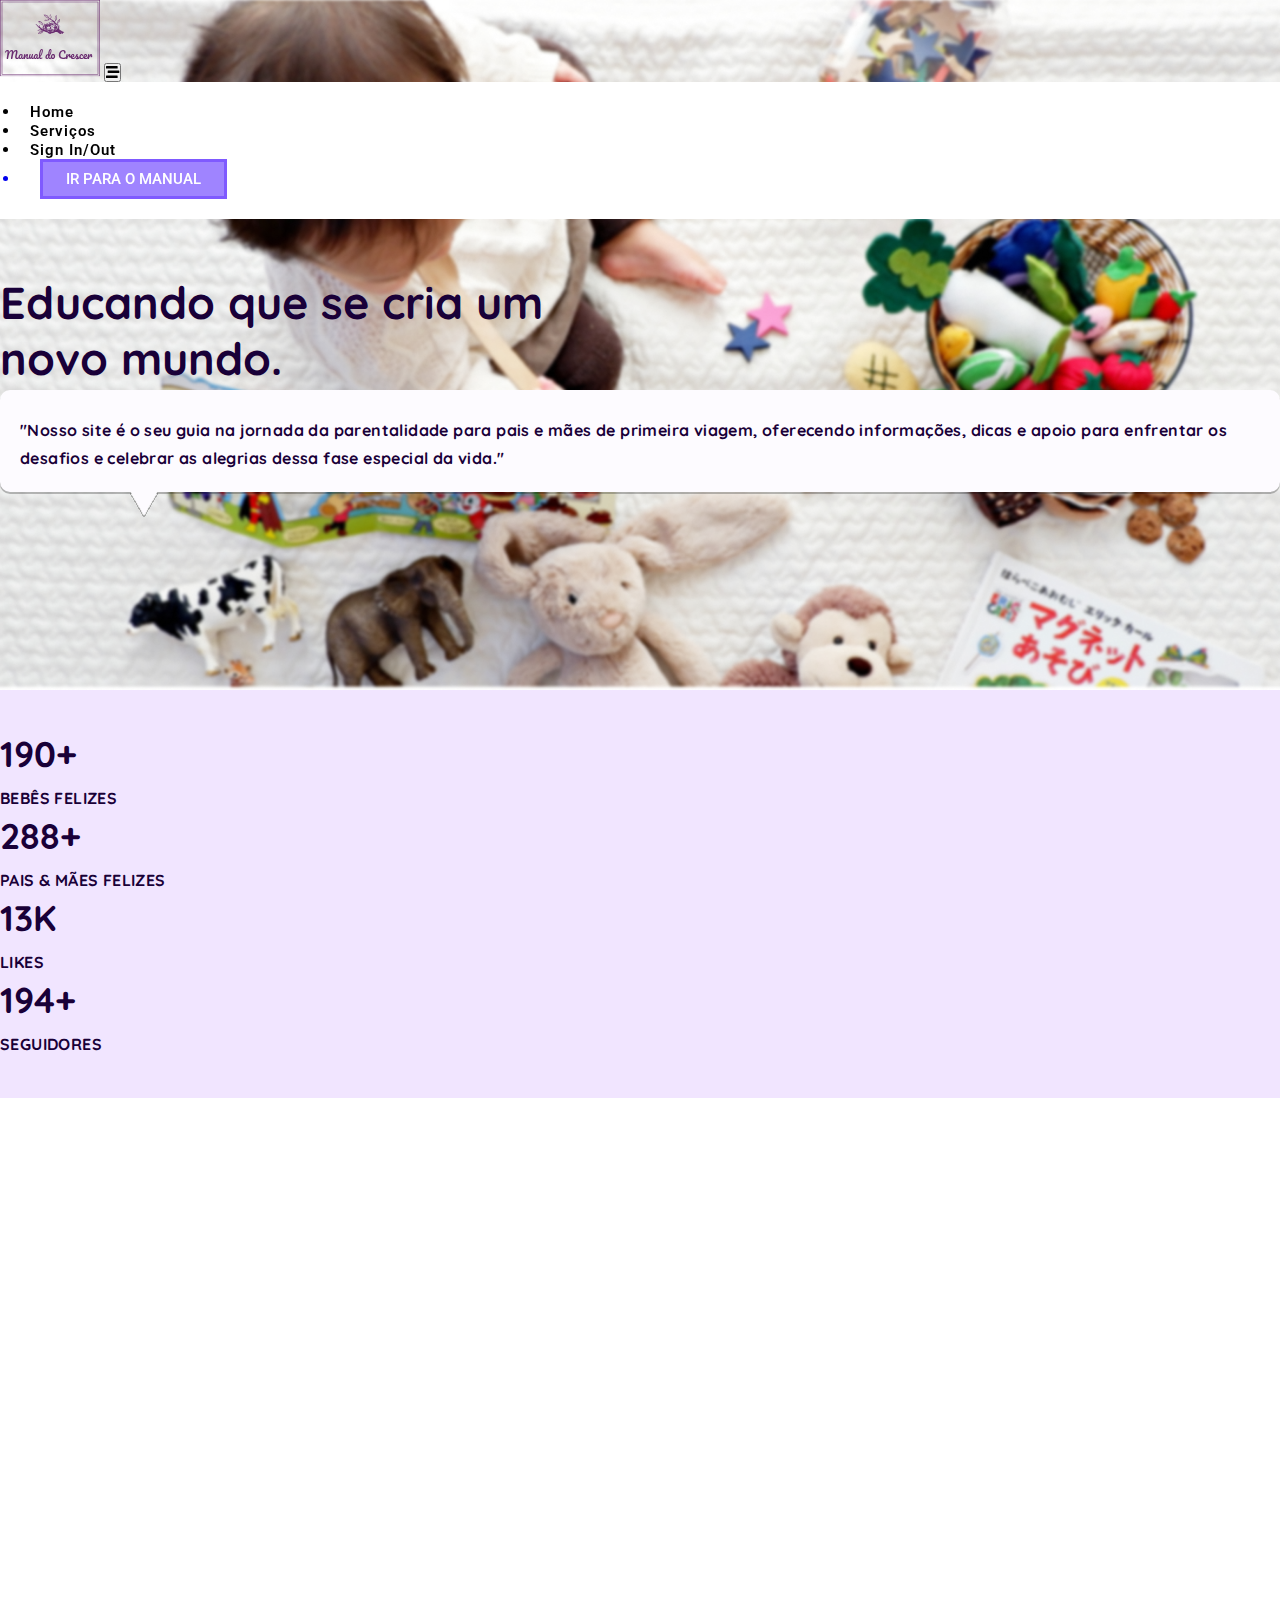
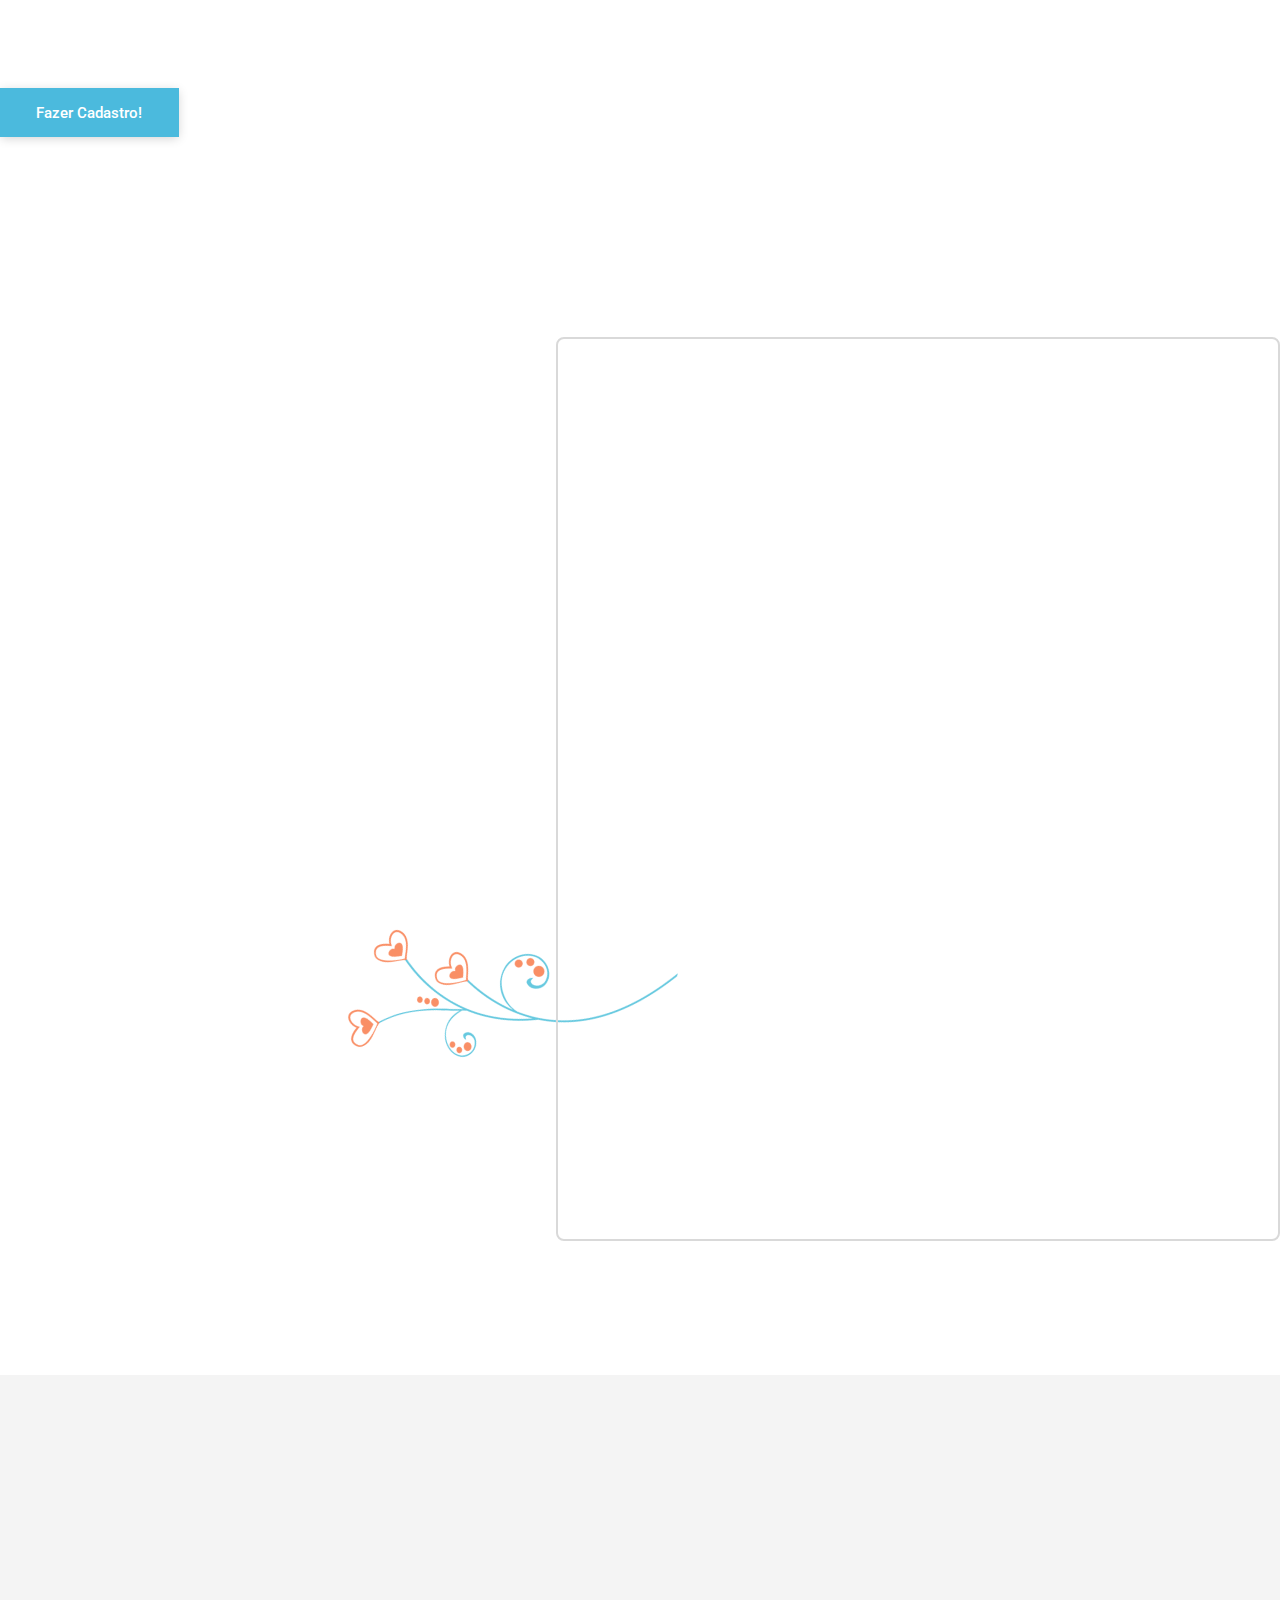
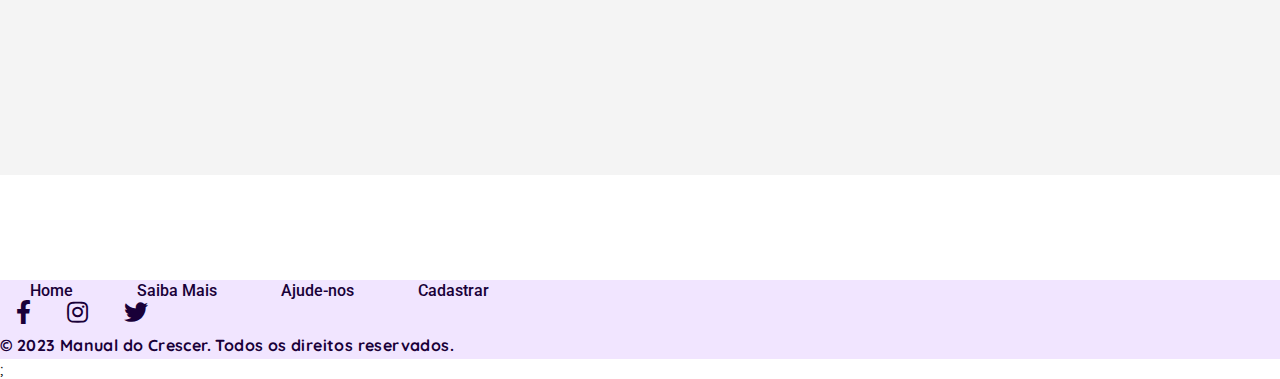
==== index.html @ fef1f040 "Primeiro protótipo" ====
<!DOCTYPE html>
<html lang="en">

<head>
  <meta charset="UTF-8">
  <meta http-equiv="X-UA-Compatible" content="IE=edge">
  <meta name="viewport" content="width=device-width, initial-scale=1.0">

  <!-- Bibliotecas -->
  <link href="https://cdn.jsdelivr.net/npm/bootstrap@5.0.2/dist/css/bootstrap.min.css" rel="stylesheet" integrity="sha384-EVSTQN3/azprG1Anm3QDgpJLIm9Nao0Yz1ztcQTwFspd3yD65VohhpuuCOmLASjC" crossorigin="anonymous">
  <link rel="stylesheet" href="https://cdnjs.cloudflare.com/ajax/libs/font-awesome/5.15.3/css/all.min.css">
  <!-- Css Próprio -->
  <link rel="stylesheet" href="./css/styles.css">
  <link rel="shortcut icon" href="favicon.png" type="image/x-icon">
  <script>document.documentElement.classList.add("js")</script>
  <title>Manual do Crescer - Educando que se cria um novo mundo.</title>
</head>

<body>
  <header>
    <nav class="navbar navbar-expand-lg navigation-wrap">
      <div class="container">
        <a class="navbar-brand" href="./index.html"><img src="./images/img/Logo.svg" alt=""></a>
        <button class="navbar-toggler" type="button" data-bs-toggle="collapse" data-bs-target="#navbarText" aria-controls="navbarText" aria-expanded="false" aria-label="Toggle navigation">
          <i class="fas fa-stream navbar-toggler-icon"></i>
        </button>
        <div class="collapse navbar-collapse" id="navbarText">
          <ul class="navbar-nav navbar-padding ms-auto mb-2 mb-lg-0">
            <li class="nav-item">
              <a class="nav-link active" aria-current="page" href="#">Home</a>
            </li>
            <li class="nav-item">
              <a class="nav-link" href="#sobre-scroll">Serviços</a>
            </li>
            <li class="nav-item">
              <a class="nav-link" href="#alavanque-scroll">Sign In/Out</a>
            </li>
            <a href="#">
              <li class="nav-item">
                <button class="main-btn">IR PARA O MANUAL</button>
              </li>
            </a>
          </ul>
        </div>
      </div>
    </nav>
  </header>
  <section id="home">
    <div class="container-fluid px-0 top-banner">
      <div class="container">
        <div class="row">
          <div class="col-lg-5 col-md-6">
            <div class="main-title">
              <h1 data-anime="200" class="fadeInDown">Educando que se cria um novo mundo.</h1>
            </div>
            <div class="balao fadeInDown" data-anime="300">
              <p class="fadeInDown" data-anime="600">"Nosso site é o seu guia na jornada da parentalidade para pais e mães de primeira viagem, oferecendo informações, dicas e apoio para enfrentar os desafios e celebrar as alegrias dessa fase especial da vida."</p>
            </div>
            <div class="mt-4">
              <a href="#alavanque-scroll">
                <button class="main-btn" class="fadeInDown" data-anime="1000">Apoia a ideia?<i class="fa fa-phone" aria-hidden="true"></i></button></a>
              <a href="#sobre-scroll"><button class="white-btn ms-lg-4 mt-lg-0 mt-4 " class="fadeInDown" data-anime="1000">Saiba mais<i class="fas fa-angle-right ps-3"></i> </button></a>
            </div>
          </div>
        </div>
      </div>
    </div>
  </section>

  <section id="counter">
    <section class="counter-section">
      <div class="container">
        <div class="row text-center">
          <div class="col-md-3 mb-lg-0 mb-md-0 mb-5">
            <h2>
              <span id="count1">31,337</span>+
            </h2>
            <p>Bebês Felizes</p>
          </div>
          <div class="col-md-3 mb-lg-0 mb-md-0 mb-5">
            <h2>
              <span id="count2">1337</span>+
            </h2>
            <p>PAIS & MÃES felizes</p>
          </div>
          <div class="col-md-3 mb-lg-0 mb-md-0 mb-5">
            <h2>
              <span id="count3">42</span>K
            </h2>
            <p>LIKES</p>
          </div>
          <div class="col-md-3 mb-lg-0 mb-md-0 mb-5">
            <h2>
              <span id="count4"></span>+
            </h2>
            <p>SEGUIDORES</p>
          </div>
          <div id="sobre-scroll"></div>
        </div>
      </div>
    </section>
  </section>
  <section id="sobre-index">
    <div class="container mt-5 sobre-nos">
      <div class="objetivo">
        <h2 class="js-scroll">Qual o nosso objetivo?</h2>
        <div class="objetivo-desc pt-5">
          <p class="js-scroll">Bem-vindo ao "Manual do Crescer": Seu guia na jornada da Parentalidade</p>
          <p class="js-scroll">Seja parte de uma jornada de criação de filhos mais conectada, educativa e emocionalmente enriquecedora com o "Manual do Crescer". Nosso aplicativo foi projetado com a intenção de ser seu guia confiável na incrível jornada da parentalidade, fornecendo suporte abrangente desde os primeiros dias, auxiliando nos primeiros cuidados e registrando os primeiros marcos.</p>
          <p class="js-scroll">Temos como objetivo trazer uma plataforma inovadora e impactante que tem o potencial de revolucionar a forma como os pais lidam com os desafios emocionais e práticos de criar um filho. A ideia base é criar um local onde pais e mães de primeira viagem encontrem tutoria dedicada a orientar e oferecer suporte em sua jornada emocionante, porém muitas vezes confusa, de cuidar de seus preciosos filhos.</p>
          <p class="js-scroll">Nosso site pretende oferecer um espaço virtual acolhedor, acessível e principalmente inclusivo, onde os pais podem encontrar recursos valiosos, conselhos práticos e suporte emocional de especialistas experientes. Reconhecemos que a chegada de um novo membro à família é uma experiência transformadora, mas frequentemente desafiadora, e nosso objetivo é facilitar essa transição, oferecendo orientação especializada e personalizada para enfrentar os altos e baixos do cuidado infantil.</p>
          <p class="js-scroll">Faça seu cadastro agora e inicie sua jornada de parentalidade de maneira informada e amorosa. Nós entendemos que, ao fornecer as ferramentas certas, podemos transformar a experiência de criar filhos em uma jornada recompensadora para pais e crianças. Juntos, vamos construir um futuro brilhante para as próximas gerações.</p>
        </div>
        <div class="apoie">
          <button class="blue-btn"><a href="#">Fazer Cadastro!</a></button>
        </div>
      </div>
      <div class="equipe-container mb-5">
        <h2 class="js-scroll">Equipe</h2>
        <div class="equipe">
          <div class="cards">
            <div class="col-lg-4 col-md-4 mb-lg-0 mb-5 js-scroll">
              <div class="card">
                <img src="./images/img/Kaique.jpeg" alt="Kaique" class="img-fluid">
                <div class="pt-4">
                  <h4>Kaíque Egg</h4>
                  <p>Designer</p>
                </div>
              </div>
            </div>
            <div class="col-lg-4 col-md-4 mb-lg-0 mb-5 js-scroll">
              <div class="card">
                <img src="./images/integrantes/arthur.jpeg" alt="Kaique" class="img-fluid">
                <div class="pt-4">
                  <h4>Arthur Silva</h4>
                  <p>Marketing</p>
                </div>
              </div>
            </div>
            <div class="col-lg-4 col-md-4 mb-lg-0 mb-5 js-scroll">
              <div class="card">
                <img src="./images/integrantes/rodrigo.jpeg" alt="Kaique" class="img-fluid">
                <div class="pt-4">
                  <h4>Rodrigo Costa</h4>
                  <p>Financeiro</p>
                </div>
              </div>
            </div>
            <div class="col-lg-4 col-md-4 mb-lg-0 mb-5 js-scroll">
              <div class="card">
                <img src="./images/integrantes/santana.jpeg" alt="Kaique" class="img-fluid">
                <div class="pt-4">
                  <h4>Gabriel Santana</h4>
                  <p>Gerencia</p>
                </div>
              </div>
            </div>
          </div>
        </div>
      </div>
    </div>
    </div>

    <div id="alavanque-scroll"></div>

    <div class="alavanque-bg">
      <main id="alavanque container" class="js-scroll">
        <div class="contato container fadeInUp" data-anime="800">
          <section class="contato-dados" aria-label="Endereço">
            <h2>Alavanque a ideia!</h2>
            <div class="contato-endereco">
              <p>Rua Ali Perto, 35</p>
              <p>Belo Horizonte - MG</p>
              <p>Brasil - Terra - Via Láctea</p>
            </div>
            <address class="contato-meios font-2-s cor-4">
              <a href="mailto:manual@manualcrescer.com">manual@manualcrescer.com</a>
              <a href="mailto:manual@manualcrescer.com">assistencia@manualcrescer.com</a>
              <a href="tel:+55319999999">+55 (31) 99999-9999</a>
            </address>
            <div class="contato-redes">
              <a href="./">
                <img src="./images/icones/instagram-p.png">
              </a>
              <a href="./">
                <img src="./images/icones/facebook-p.png">
              </a>
              <a href="./">
                <img src="./images/icones/whatsapp-p.png">
              </a>
            </div>
          </section>
          <section aria-label="Formulário" class="contato-formulario">
            <form class="form" action="./contato.html">
              <div>
                <label for="nome">Nome</label>
                <input type="text" id="nome" name="nome" placeholder="Seu Nome">
              </div>
              <div>
                <label for="nome">Telefone</label>
                <input type="text" id="Telefone" name="nome" placeholder="(31) 99999-9999">
              </div>
              <div class="col-2">
                <label for="nome">Email</label>
                <input type="email" id="Telefone" name="nome" placeholder="contato@email.com">
              </div>
              <div class="col-2">
                <label for="nome">Mensagem</label>
                <textarea rows="5" id="Telefone" name="nome" placeholder="Descreva como quer nos apoiar e sua proposta!"></textarea>
              </div>
              <button type="button" class="blue-btn-form mt-5">ENVIAR MENSAGEM <span><img src="./images/icones/bebe-feliz.svg" alt=""></span></button>
            </form>
          </section>
        </div>
      </main>
    </div>
  </section>

  <footer id="footer">
    <div class="footer py-5">
      <div class="container">
        <div class="row">
          <div class="col-md-12 text-center">
            <a class="footer-link" href="#">Home</a>
            <a class="footer-link" href="#">Saiba Mais</a>
            <a class="footer-link" href="#">Ajude-nos</a>
            <a class="footer-link" href="#">Cadastrar</a>
            <div class="footer-social pt-4 text-center">
              <a href="#"><i class="fab fa-facebook-f"></i></a>
              <a href="#"><i class="fab fa-instagram"></i></a>
              <a href="#"><i class="fab fa-twitter"></i></a>
            </div>
          </div>
          <div class="col-sm-12">
            <div class="footer-copy">
              <div class="copy-right text-center pt-5">
                <p class="">© 2023 Manual do Crescer. Todos os direitos reservados. </p>
              </div>
            </div>
          </div>
        </div>
      </div>
    </div>
  </footer>
  <!-- JS Libraries -->
  <script src="https://cdn.jsdelivr.net/npm/@popperjs/core@2.9.2/dist/umd/popper.min.js" integrity="sha384-IQsoLXl5PILFhosVNubq5LC7Qb9DXgDA9i+tQ8Zj3iwWAwPtgFTxbJ8NT4GN1R8p" crossorigin="anonymous"></script>
  <script src="https://cdn.jsdelivr.net/npm/bootstrap@5.0.2/dist/js/bootstrap.min.js" integrity="sha384-cVKIPhGWiC2Al4u+LWgxfKTRIcfu0JTxR+EQDz/bgldoEyl4H0zUF0QKbrJ0EcQF" crossorigin="anonymous"></script>
  <!-- JS Próprio -->
  <script src="./js/plugins/simple-anime.js"></script>;
  <script src="./js/main.js"></script>
</body>

</html>
---- css/styles.css ----
@import url('https://fonts.googleapis.com/css2?family=Quicksand:wght@300;400;500;600;700&family=Roboto:wght@100;300;400;500;700;900&display=swap');

@import './responsive.css';
@import './contato.css';

*,
*::after,
*::before {
  -webkit-box-sizing: border-box;
  box-sizing: border-box;
  margin: 0;
  padding: 0;
}

:active,
:hover,
:focus {
  outline: 0 !important;
  outline-offset: 0;
}

a,
a:hover {
  text-decoration: none;

}

a:hover {
  color: var(--primary-color) !important;
}

ul,
ol {
  margin: 0;
  padding: 0;
}

:root {
  --primary-color: #F1E5FF;
  --secondry-color: #9F84FF;
  --third-color: #7F5AFF;
  --primary-blue: #4BBADD;
  --white-color: #fff;
  --text-color: #434343;
  --title-blue: #003252;
  --text-purple: #190038;
  --text-blue: #102D36;
  --text-grey: #E9E9E9;
  --black-color: #000;
  --primary-font: 'Quicksand', sans-serif;
  --secondry-font: 'Roboto', sans-serif;
}

html {
  scroll-behavior: smooth;
}

body {
  font-family: var(--primary-font);
  font-size: 100%;
  font-weight: 400;
}

/* Scroll Customizado */

::-webkit-scrollbar {
  width: 0.625rem;
}

::-webkit-scrollbar-track {
  background: var(--white-color);
}

::-webkit-scrollbar-thumb {
  background: var(--third-color);
}

/* CSS Customizado */

h1 {
  font-size: 2.8rem;
  font-weight: 900;
  margin-bottom: 3rem;
  color: var(--text-purple);
  line-height: 56px;
}

h2 {
  font-weight: 700;
  font-size: 2.23rem;
  font-family: var(--white-color);
  color: var(--text-purple);
  line-height: 3rem;
}

h4 {
  color: var(--secondry-color);
  font-family: var(--secondry-font);
  text-transform: capitalize;
  font-size: 18px;
  font-weight: 800;
  margin-bottom: 0.5rem;
}

p {
  font-size: 1rem;
  color: var(--text-purple);
  font-weight: 800;
  line-height: 1.75rem;
  letter-spacing: 0.4px;
  margin-top: 6px;
}

.main-btn {
  display: inline-block;
  padding: 0.625rem 1.875rem;
  line-height: 1.5rem;
  background-color: var(--secondry-color);
  border: 0.1875rem solid var(--third-color);
  color: var(--white-color);
  font-size: 0.9375rem;
  font-weight: 500;
  font-family: var(--secondry-font);
  box-shadow: 0px 2px 10px -1px rgb(0 0 0 / 19%);
  -webkit-transition: all .4s ease-out 0s;
  transition: all .4s ease-out 0s;
}

.blue-btn {
  display: inline-block;
  padding: 0.8rem 2.275rem;
  line-height: 1.5rem;
  background-color: var(--primary-blue);
  border: none;
  color: var(--white-color);
  font-size: 0.9375rem;
  font-weight: 500;
  font-family: var(--secondry-font);
  box-shadow: 0px 2px 10px -1px rgb(0 0 0 / 19%);
  -webkit-transition: all .4s ease-out 0s;
  transition: all .4s ease-out 0s;
}

.blue-btn:hover {
  padding: 0.9rem 2.775rem;
  color: white;
}

.white-btn {
  padding: 0.625rem 1.875rem;
  line-height: 25px;
  background-color: var(--white-color);
  border: 0.1875rem solid var(--white-color);
  color: var(--text-color);
  font-size: 0.9375rem;
  font-weight: 700;
  text-transform: capitalize;
  box-shadow: 0px 2px 10px -1px rgb(0 0 0 / 19%);
  -webkit-transition: all .4s ease-out 0s;
  transition: all .4s ease-out 0s;
  font-family: var(--secondry-font);

}

.main-btn:hover {
  color: var(--black-color);
}

.white-btn:hover {
  color: var(--secondry-color);
  border-color: var(--secondry-color);
}

.wrapper {
  padding-top: 8.25rem;
  padding-bottom: 8.25rem;
}

.text-content {
  width: 70%;
  margin: auto;
}

.counter-section h2,
.testimonial-section h2,
.book-food-text h2 {
  color: var(--white-color);
}

/* Header Design  */

.navigation-wrap {
  position: fixed;
  width: 100%;
  left: 0;
  z-index: 1000;
  -webkit-transition: all 0.3s ease-out;
  transition: all 0.3s ease-out;
}


.navigation-wrap .nav-item {
  padding: 0 0.625rem;
  transition: all 200ms linear;
  font-family: var(--secondry-font);
}

.navbar-toggler:focus {
  outline: unset;
  border: unset;
  box-shadow: none;
}

.nav-link {
  font-size: 0.9375rem;
  font-weight: 600;
  color: var(--black-color);
  letter-spacing: 1px;
}


.navbar-padding {
  background-color: var(--white-color);
  padding: 20px;
  transition: all .6s ease-in-out 0s;
}


.navbar-nav a:hover {
  color: var(--secondry-color) !important;
}


.main-title {
  position: relative;
  height: 100px;
  z-index: 2;
}

.main-title h1 {
  position: absolute;
  top: 4px;
  color: linear-gradient(90deg, #190038 0.13%, #190038 0.14%, #2E0066 99.79%);
}

.balao {
  background-color: #FDFBFF;
  position: relative;
  border-radius: 10px;
  padding: 20px;
  box-shadow: 0px 2px 0px 0px rgba(0, 0, 0, 0.25);
}


.balao::after {
  content: "";
  position: absolute;
  background: url(../images/img/Polygon\ 1.svg) no-repeat;
  bottom: -39px;
  z-index: 1;
  width: 40px;
  height: 40px;
  left: 326px;
}



.navigation-wrap .main-btn {
  padding: 0.3125rem 1.4375rem;
  box-shadow: none;
  margin-left: 0.625rem;
}

/* Navbar no scroll */

.navigation-wrap.scroll-on {
  position: fixed;
  top: 0;
  left: 0;
  width: 100%;
  background: var(--primary-color);
  box-shadow: 0 0.125rem 1.75rem 0 rgb(0, 0, 0, 0.09);
  transition: all .5s ease-in-out 0s;
  color: var(--black-color);
}

.scroll-on {
  color: var(--black-color);
}


/* Desing top-banner  */

.top-banner {
  width: 100%;
  height: 100%;
  background: url("../images/img/Bebê\ capa.jpg") no-repeat center;
  background-size: cover;
  padding: 16.87rem 0 9.175rem;
}

/* Counter  */
.counter-section {
  background-color: var(--primary-color);
  padding: 2.5rem 0;
}


.counter-section p,
.counter-section h2 {
  color: var(--text-purple);
  text-transform: uppercase;
}

.fa-phone {
  margin-left: 10px;
  transform: rotateY(180deg);
}

/* Sobre nós */

.sobre-nos {
  display: grid;
  grid-template-columns: 2fr 1fr;
  gap: 60px;
  padding-top: 3rem;
}

/* Objetivo */

.objetivo h2 {
  color: var(--title-blue);
  position: relative;

}

.equipe-container h2::after {
  content: "";
  width: 60px;
  height: 20px;
  background-color: var(--primary-blue);
  left: 82px;
  top: 26px;
  position: absolute;
  border-radius: 4px;
  z-index: -1;
}


.objetivo-desc p {
  font-size: 16px;
  font-weight: 500;
  font-family: var(--secondry-font);
  color: var(--text-blue);
}

/* Equipe */
.equipe {
  display: grid;
  grid-template-columns: 1fr 1fr;
  align-items: center;
  justify-content: center;
  padding: 40px;
  position: relative;
}

.equipe-container {
  position: relative;
  padding-right: 20px;
  padding-left: 20px;
}

.equipe-container::after {
  content: "";
  position: absolute;
  border: solid 2px #D9D9D9;
  border-radius: 8px;
  right: -120px;
  top: -60px;
  padding: 600px 480px 300px 240px;
}

.equipe-container::before {
  content: "";
  background: url("../images/img/flor.png") no-repeat;
  position: absolute;
  right: 568px;
  top: 520px;
  padding: 200px;
}

.apoie {
  margin-top: 60px;
}

.apoie a {
  color: var(--white-color);
}

.cards {
  display: grid;
  place-items: center;
  grid-template-columns: 1fr 1fr;
  gap: 60px;
}

.equipe .card {
  width: 200px;
  height: 300px;
  display: flex;
  flex-direction: column;
  align-items: center;
  padding: 20px;
  text-align: center;
  border-radius: 5px;
  box-shadow: 0px 2px 2px 0px rgba(0, 0, 0, 0.25);
}

.equipe-container h2 {
  color: var(--black-color);
}


.equipe .card img {
  border-radius: 50%;
  height: 150px;
  width: 150px;
  object-fit: cover;
}

.equipe .card h4 {
  color: var(--black-color);
  font-weight: 500;
}

.equipe .card p {
  font-weight: 400;
  font-family: var(--secondry-font);
}





/* Footer  */

#footer {
  background: var(--primary-color);
}

.footer .footer-link {
  font-size: 1rem;
  color: var(--text-purple);
  padding: 0 1.875rem;
  font-weight: 500;
  font-family: var(--secondry-font);
}


.footer a:hover {
  color: var(--text-purple) !important;
}

.footer a i {
  font-size: 1.5rem;
  color: var(--text-purple);
  padding: 0 1rem;

}

@media (max-width: 1340px) {
  .sobre-nos {
    grid-template-columns: 1fr;
    margin-top: 40px;
    gap: 200px;
  }

  .balao::after {
    left: 130px;
  }

  .equipe-container::after {
    top: 0px;
    right: 0px;
  }
}

@media (max-width: 1240px) {

  .equipe-container::after {
    display: none;
  }

}

.js .fadeInDown {
  transform: translate3d(0, -20px, 0);
}

.js .fadeInUp {
  transform: translate3d(0, 20px, 0);
}

.js .fadeInRight {
  transform: translate3d(20px, 0, 0);
}

.js .fadeInLeft {
  transform: translate3d(-20px, 0, 0);
}

.js [data-anime] {
  opacity: 0;
}

.js .anime {
  opacity: 1;
  transform: none;
  transition: transform 0.8s, opacity 0.8s;
}

.js-scroll {
  opacity: 0;
  transform: translate3d(-30px, 0, 0);
}

.js-scroll.ativo {
  opacity: 1;
  transform: translate3d(0, 0, 0);
  transition: .3s;
}

@keyframes span-opacity {
  0% {
    opacity: 50%;
  }

  50% {
    opacity: 100%;
  }

  100% {
    opacity: 50%;
  }
}

@keyframes infiniteupdown {
  0% {
    transform: translateY(0px);
  }

  50% {
    transform: translateY(-40px);
  }

  100% {
    transform: translateY(0px);
  }
}
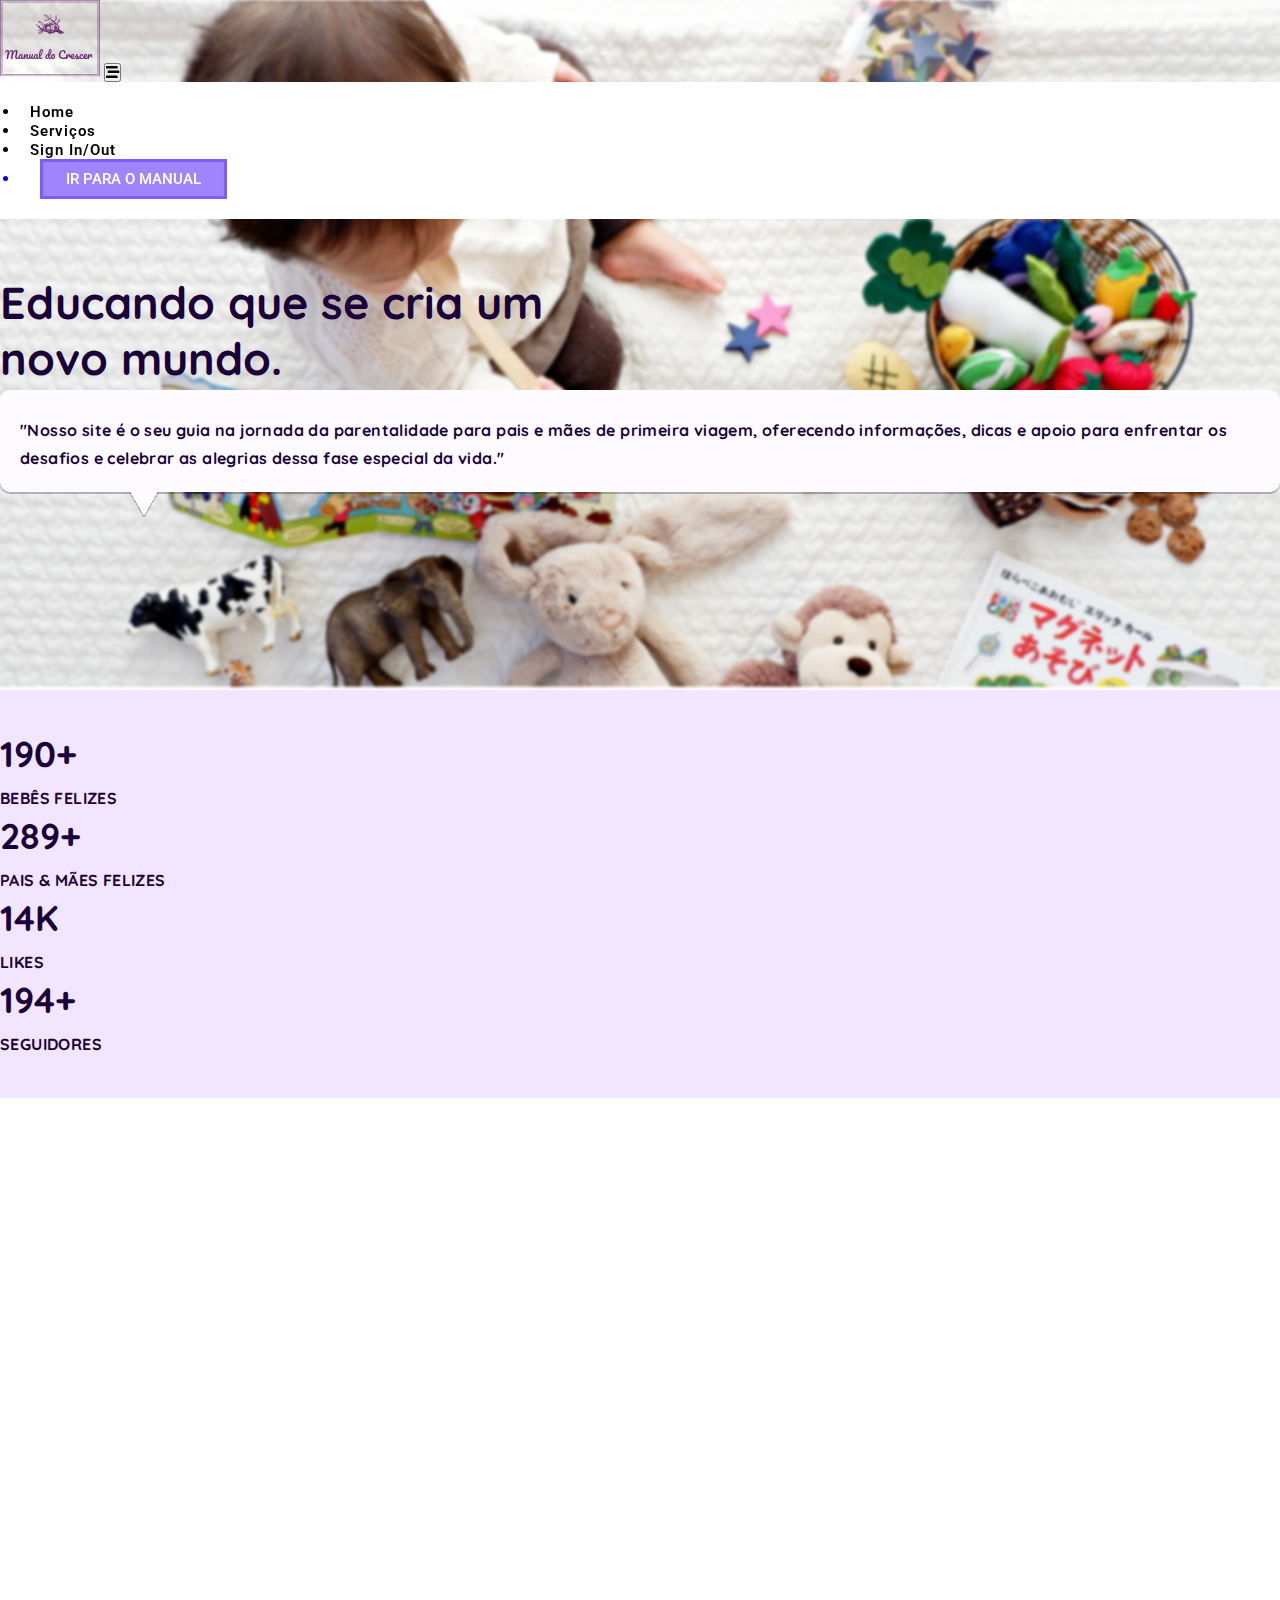
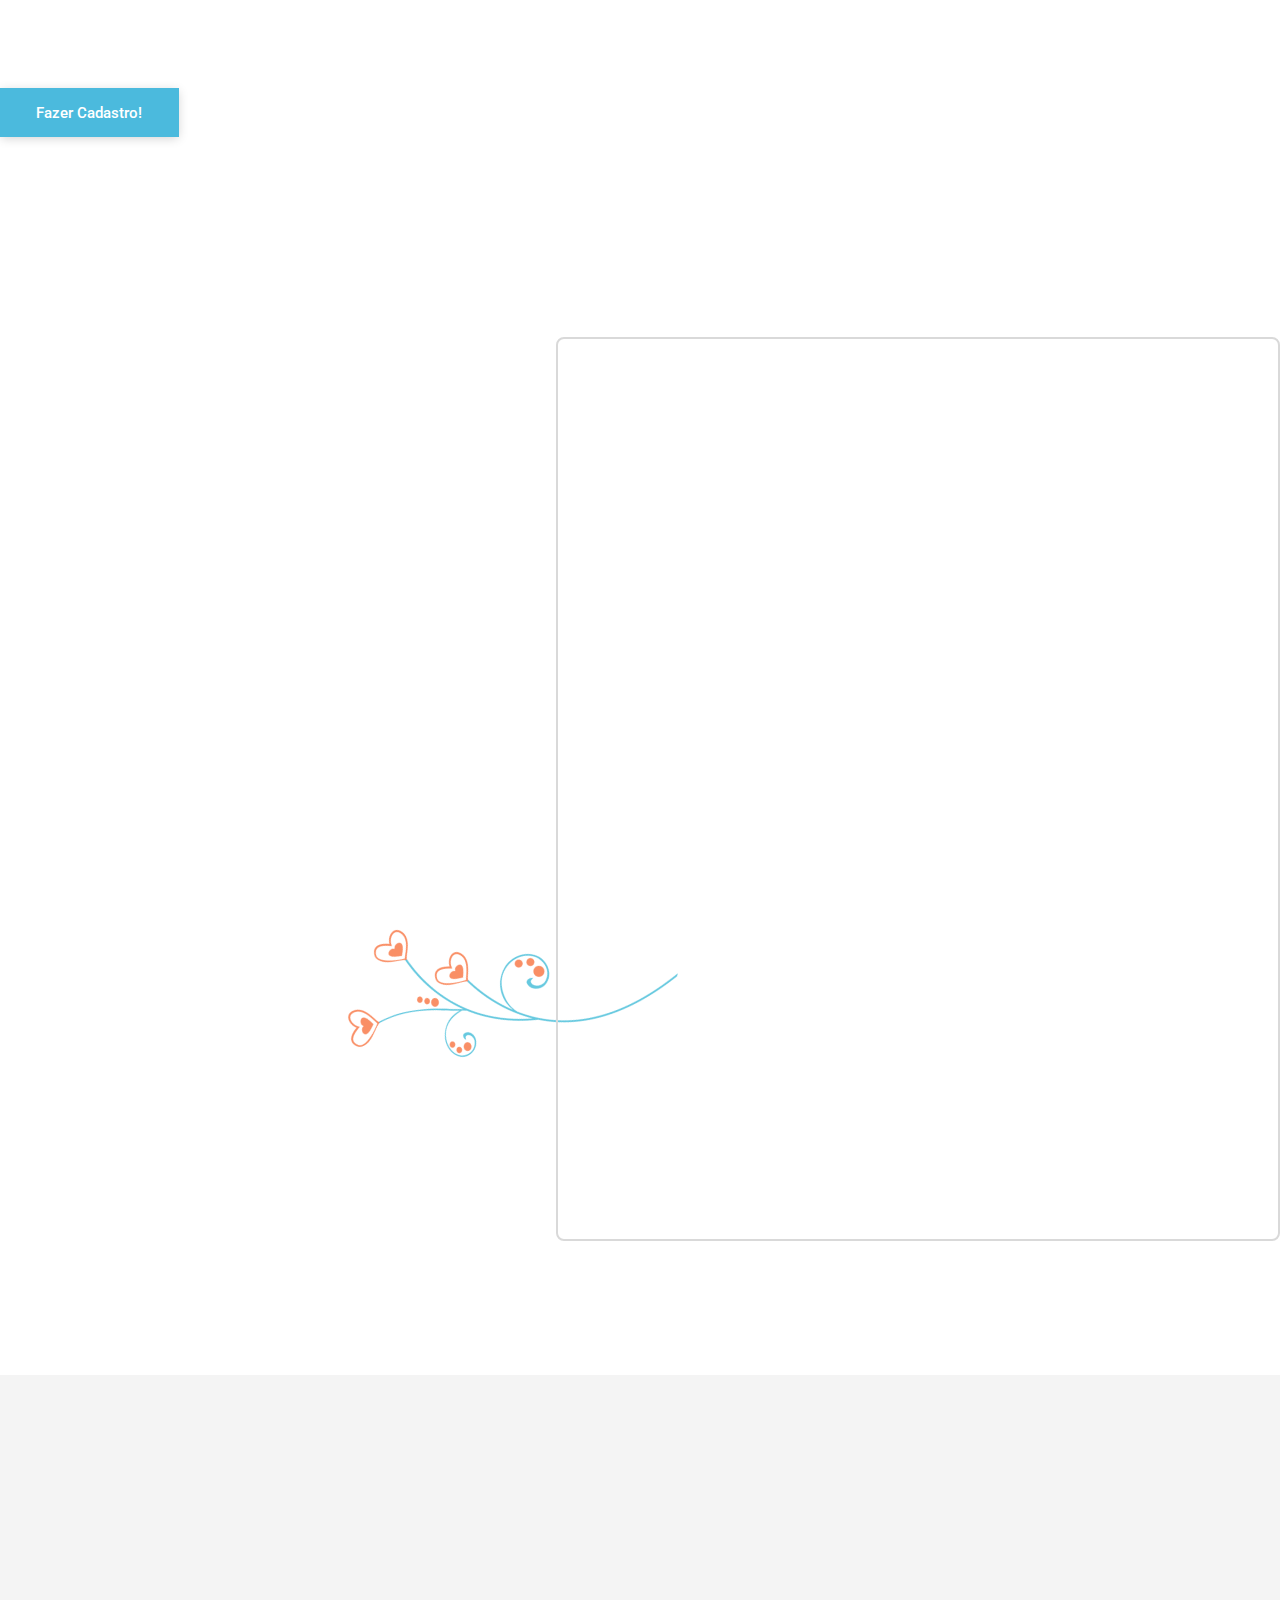
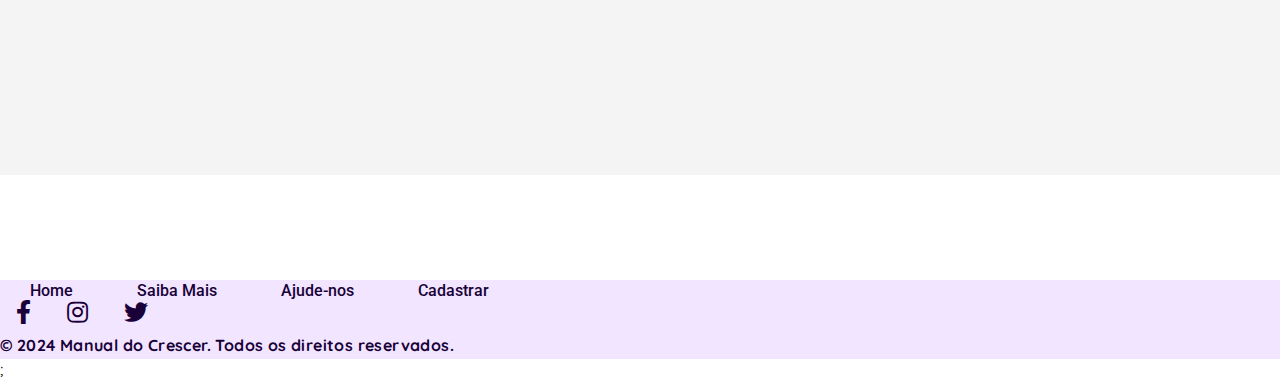
==== commit b10e7369: "Commit teste" ====
--- a/index.html
+++ b/index.html
@@ -234,7 +234,7 @@
           <div class="col-sm-12">
             <div class="footer-copy">
               <div class="copy-right text-center pt-5">
-                <p class="">© 2023 Manual do Crescer. Todos os direitos reservados. </p>
+                <p class="">© 2024 Manual do Crescer. Todos os direitos reservados. </p>
               </div>
             </div>
           </div>
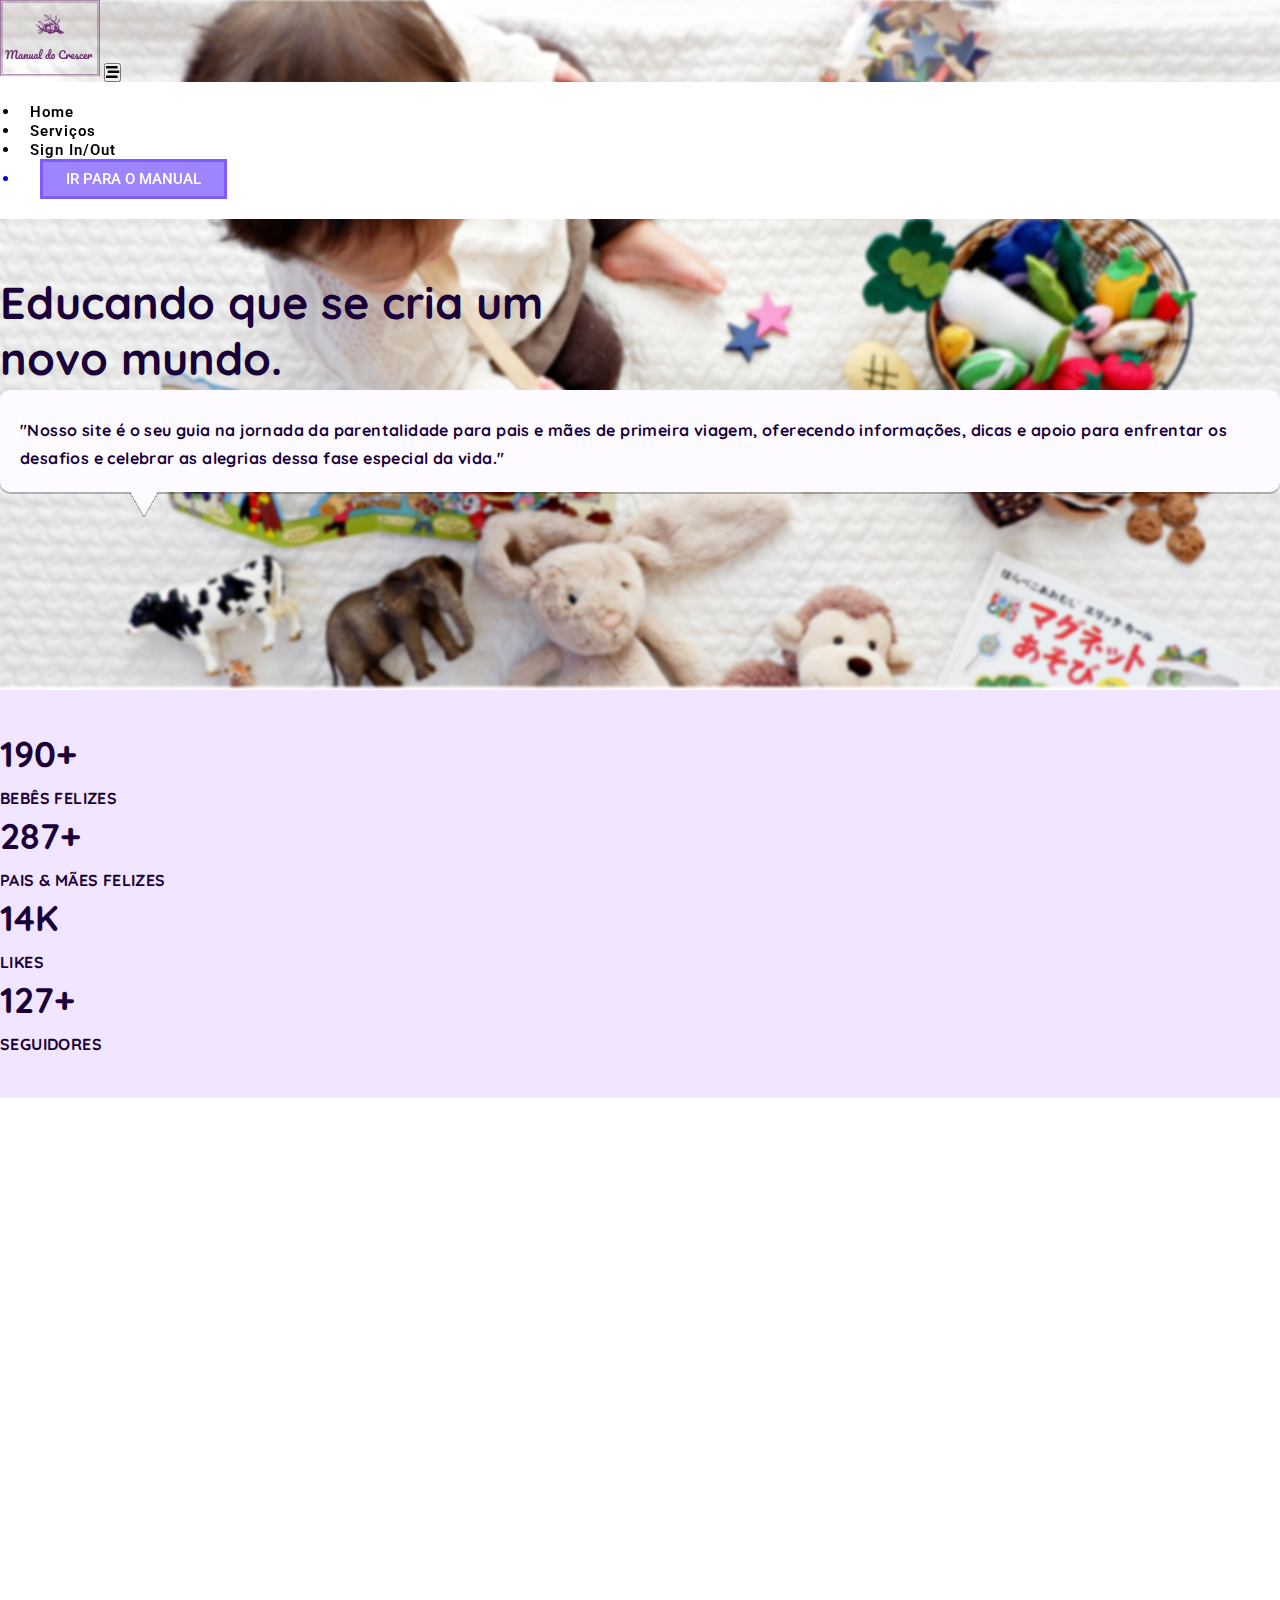
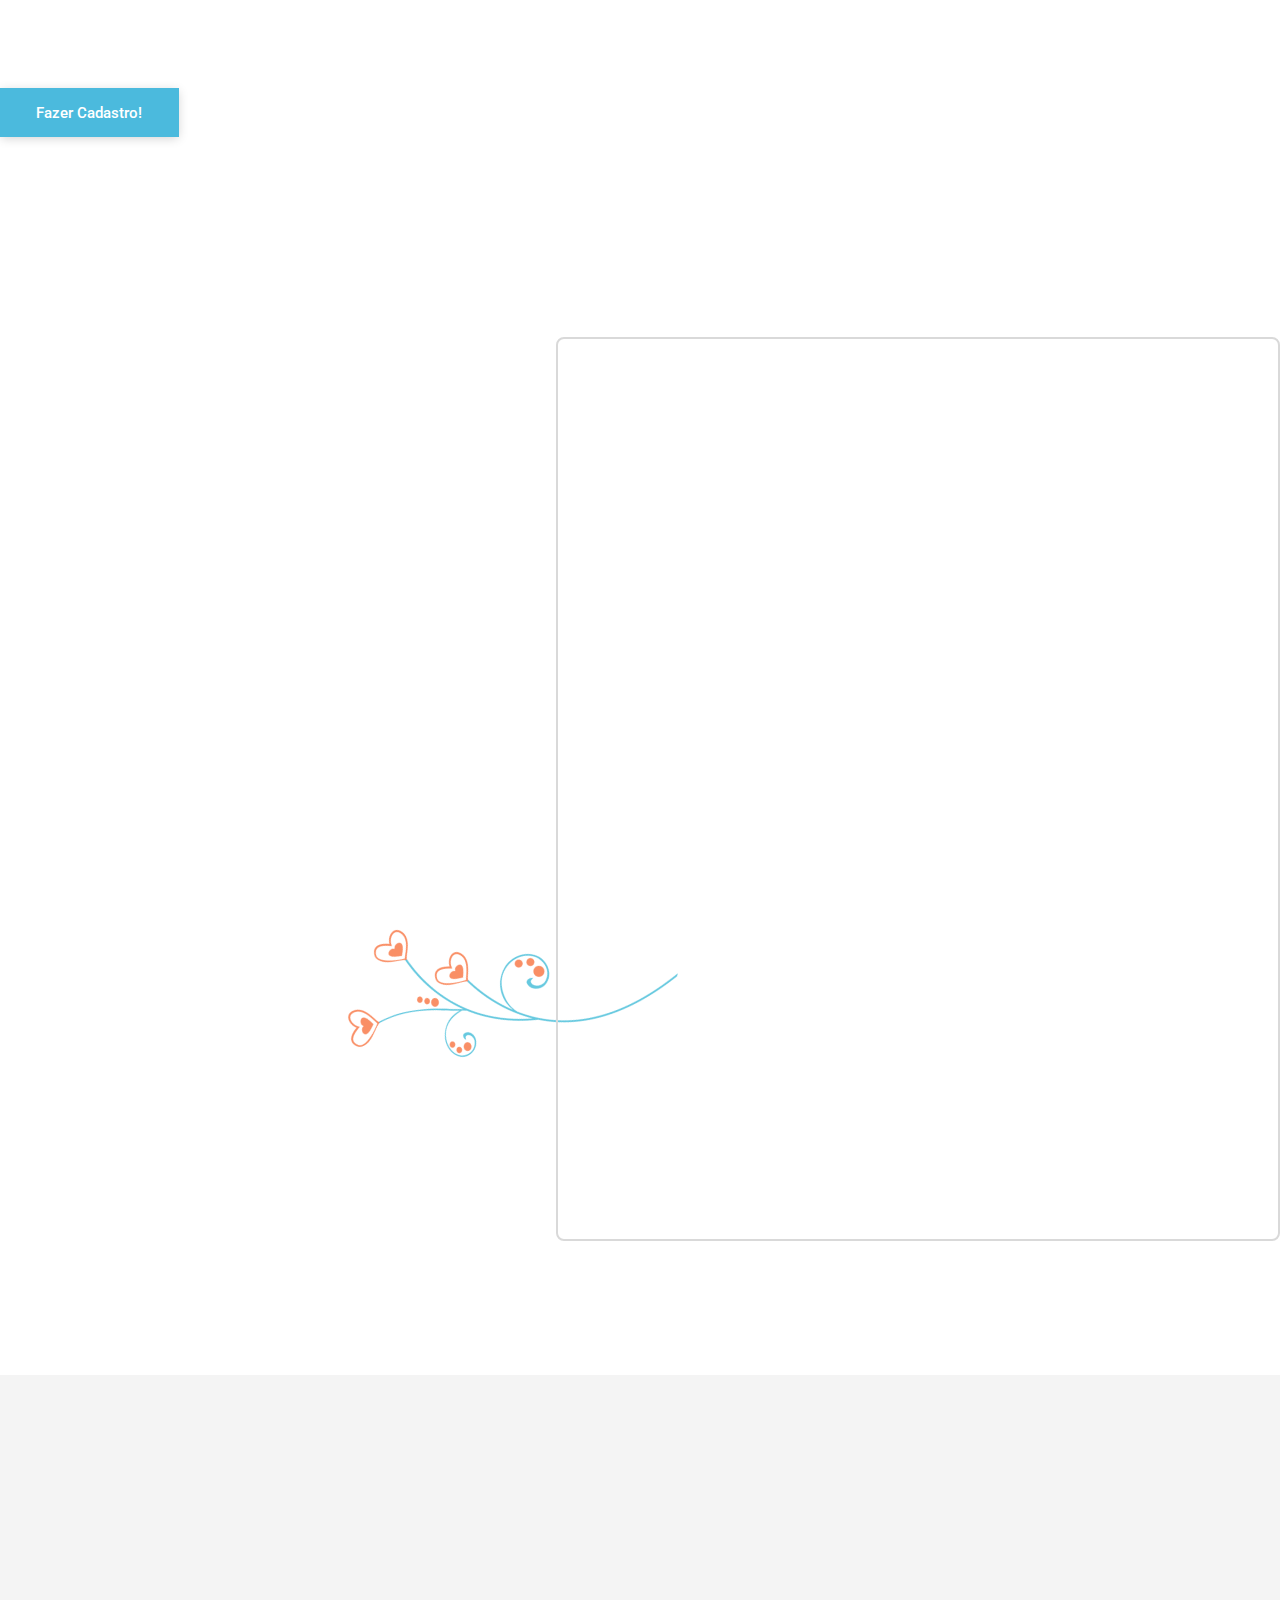
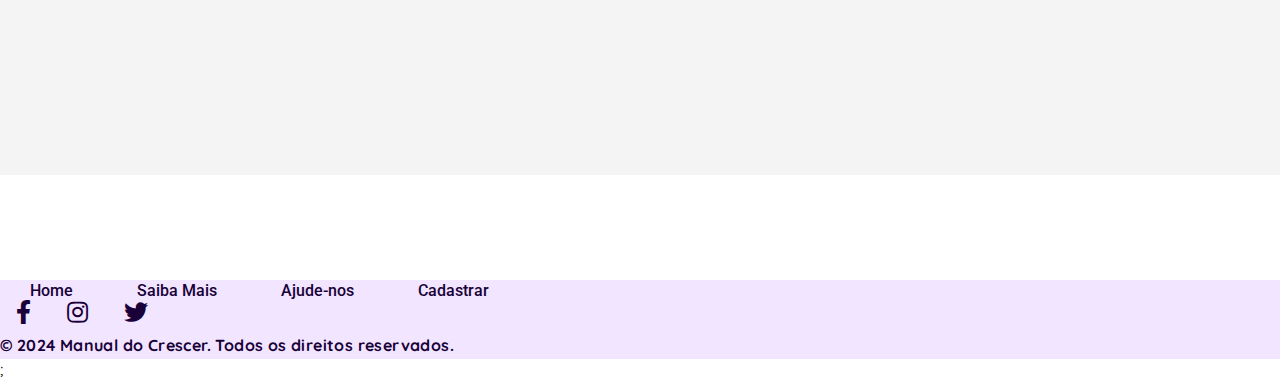
==== commit 392ab3ac: "Tela cadastro/login" ====
--- a/index.html
+++ b/index.html
@@ -91,7 +91,7 @@
           </div>
           <div class="col-md-3 mb-lg-0 mb-md-0 mb-5">
             <h2>
-              <span id="count4"></span>+
+              <span id="count4">500</span>+
             </h2>
             <p>SEGUIDORES</p>
           </div>
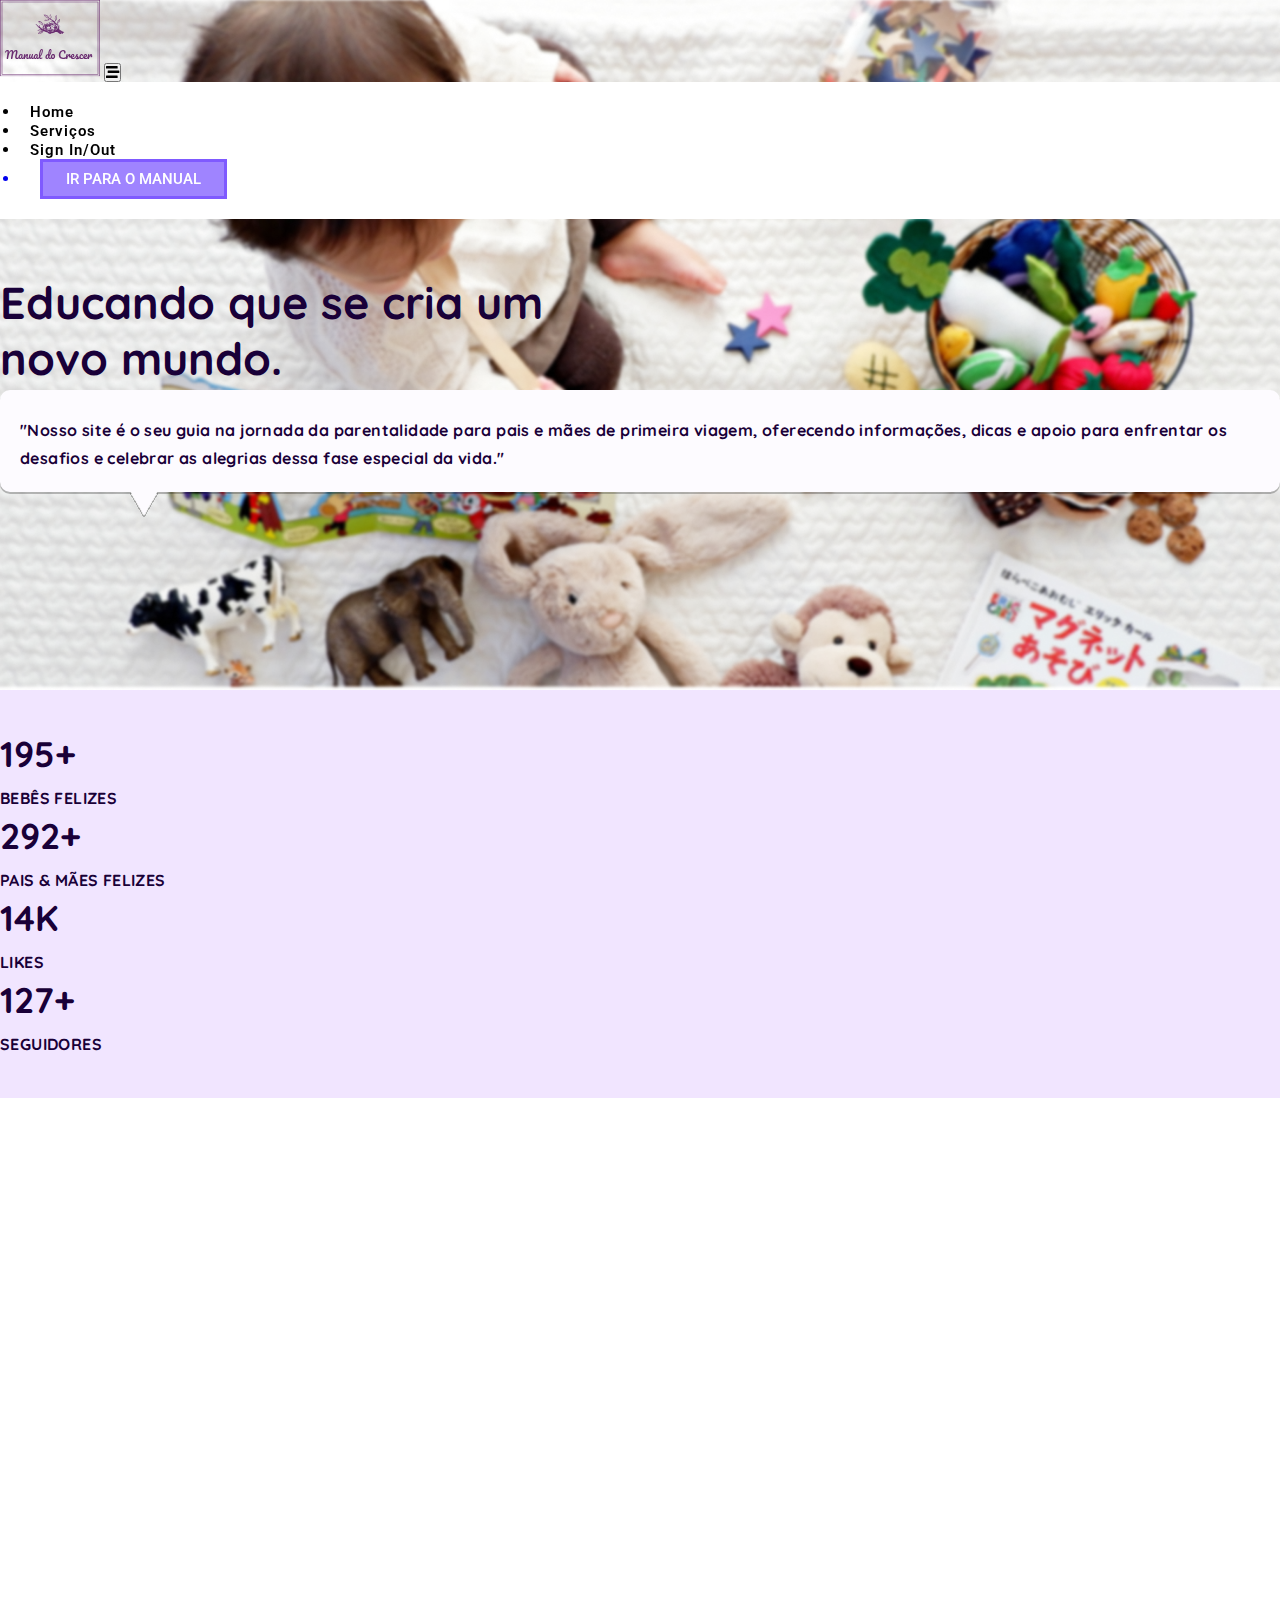
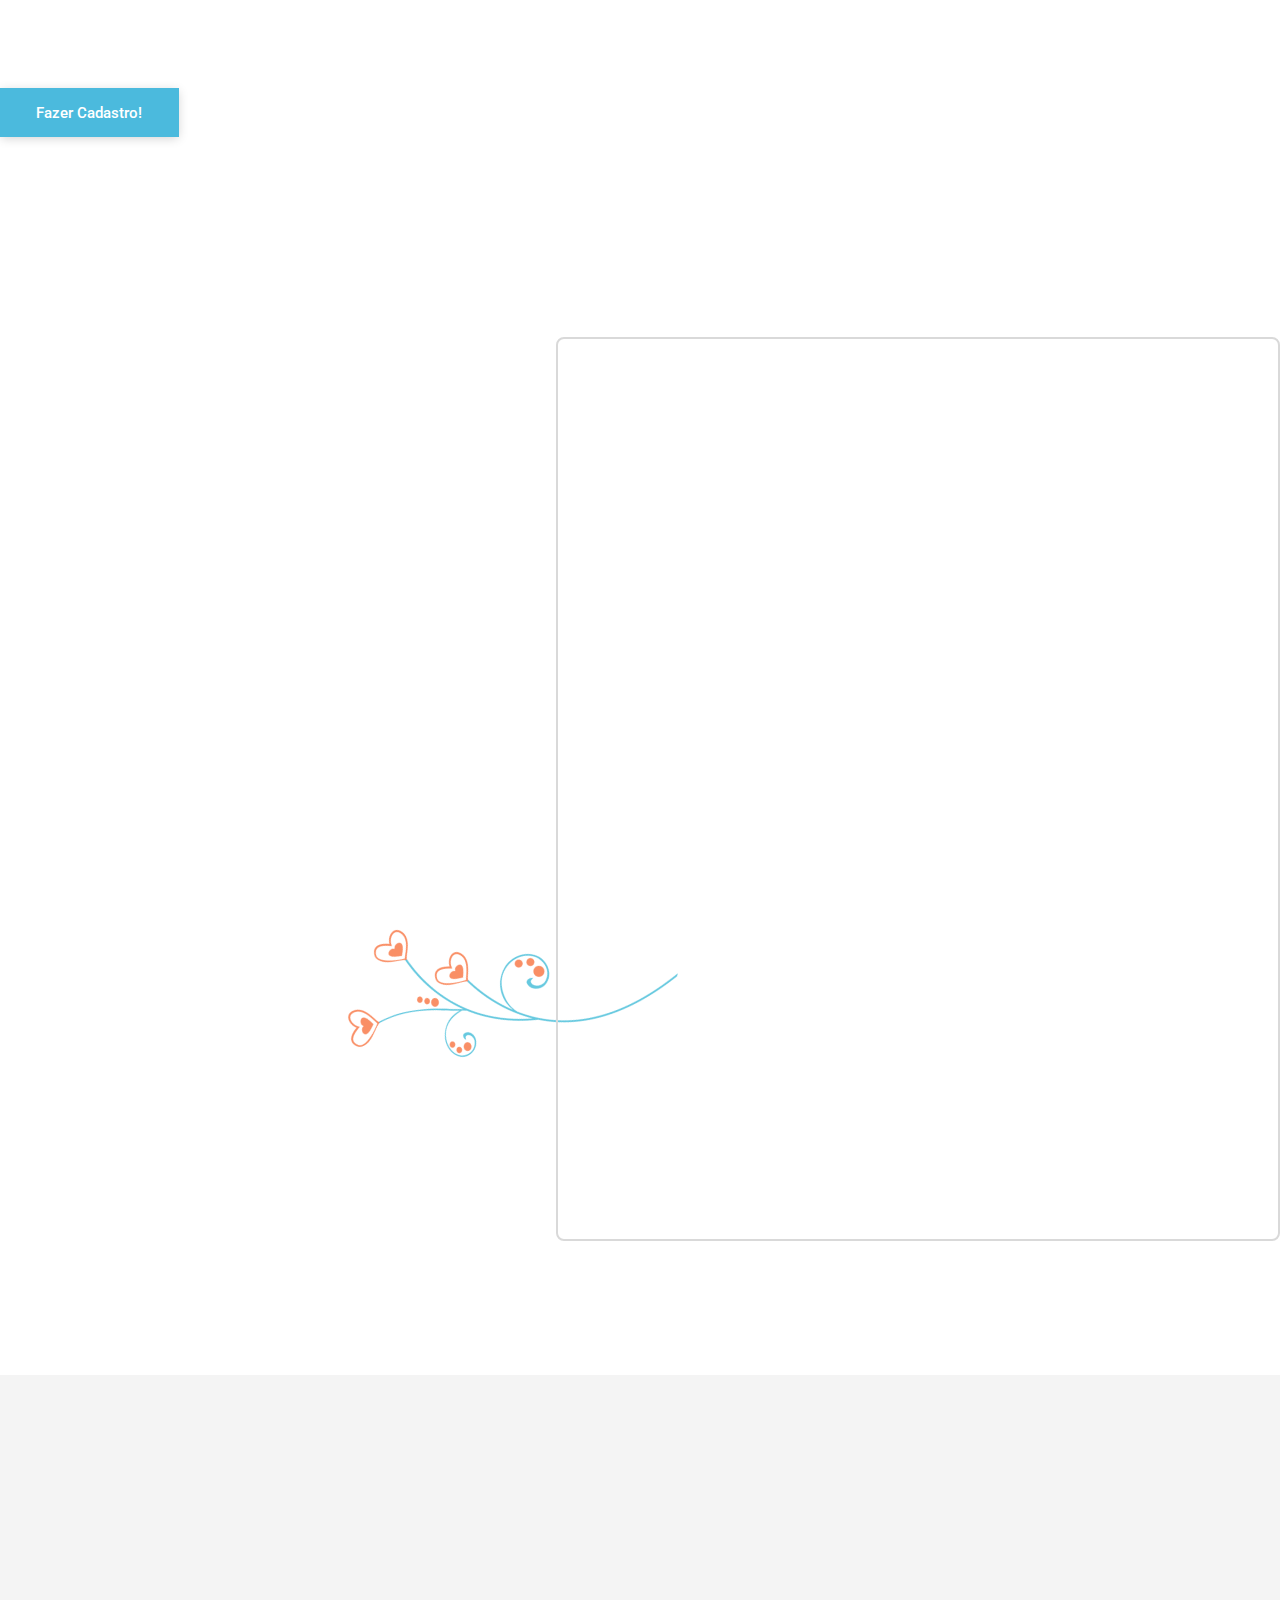
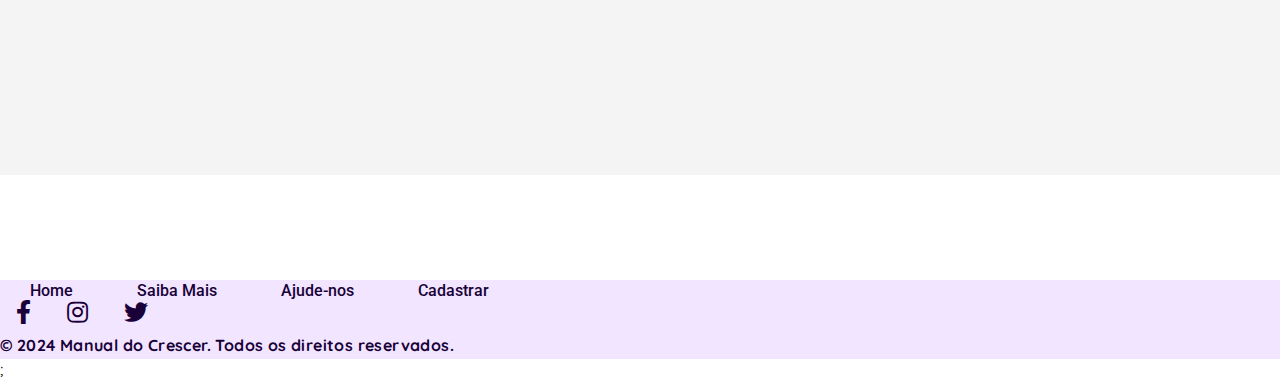
==== commit ced377e1: "Tela Formulário" ====
--- a/index.html
+++ b/index.html
@@ -20,7 +20,7 @@
   <header>
     <nav class="navbar navbar-expand-lg navigation-wrap">
       <div class="container">
-        <a class="navbar-brand" href="./index.html"><img src="./images/img/Logo.svg" alt=""></a>
+        <a class="navbar-brand" href="./index.html"><img src="./images/img/Logo.svg" alt="" ></a>
         <button class="navbar-toggler" type="button" data-bs-toggle="collapse" data-bs-target="#navbarText" aria-controls="navbarText" aria-expanded="false" aria-label="Toggle navigation">
           <i class="fas fa-stream navbar-toggler-icon"></i>
         </button>
@@ -208,7 +208,7 @@
                 <label for="nome">Mensagem</label>
                 <textarea rows="5" id="Telefone" name="nome" placeholder="Descreva como quer nos apoiar e sua proposta!"></textarea>
               </div>
-              <button type="button" class="blue-btn-form mt-5">ENVIAR MENSAGEM <span><img src="./images/icones/bebe-feliz.svg" alt=""></span></button>
+              <button type="button" class="blue-btn-form mt-5">ENVIAR MENSAGEM <span><img src="./images/icones/bebe-feliz.svg" alt="" class="bebe-feliz"></span></button>
             </form>
           </section>
         </div>
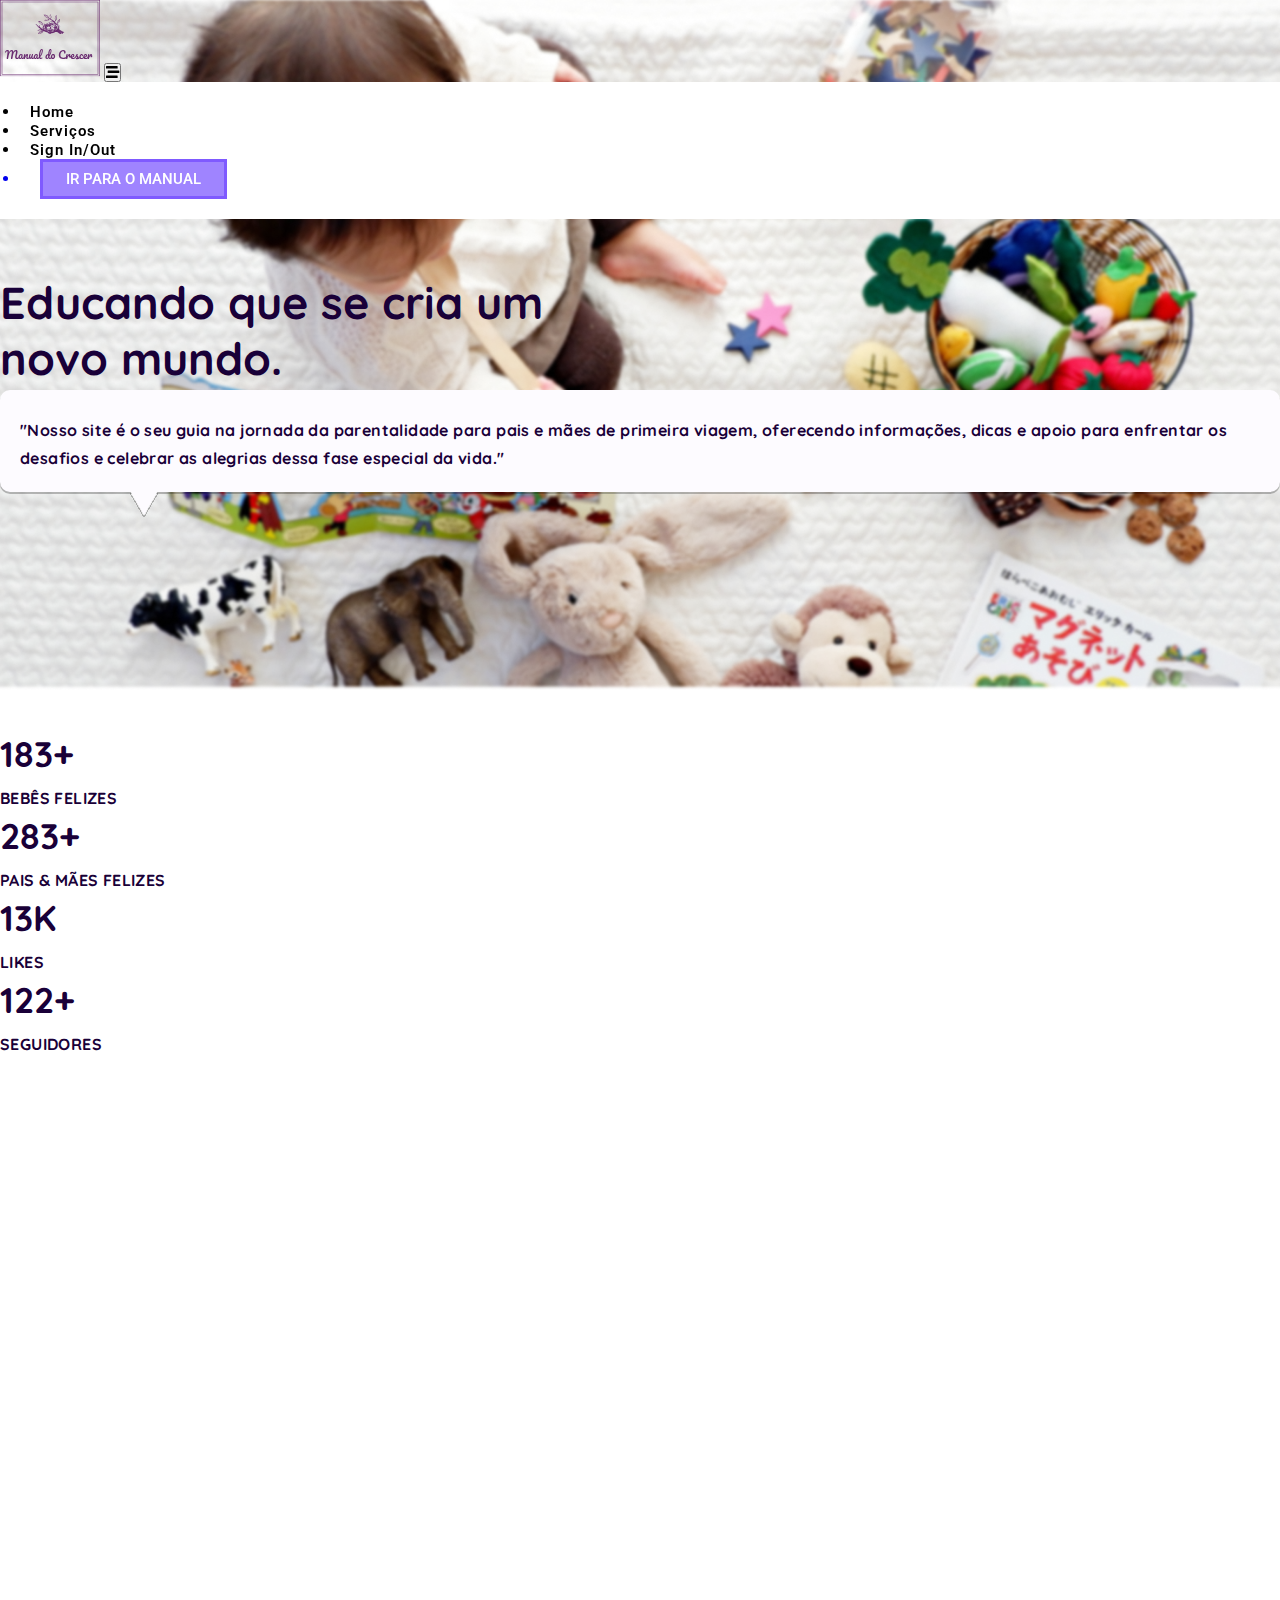
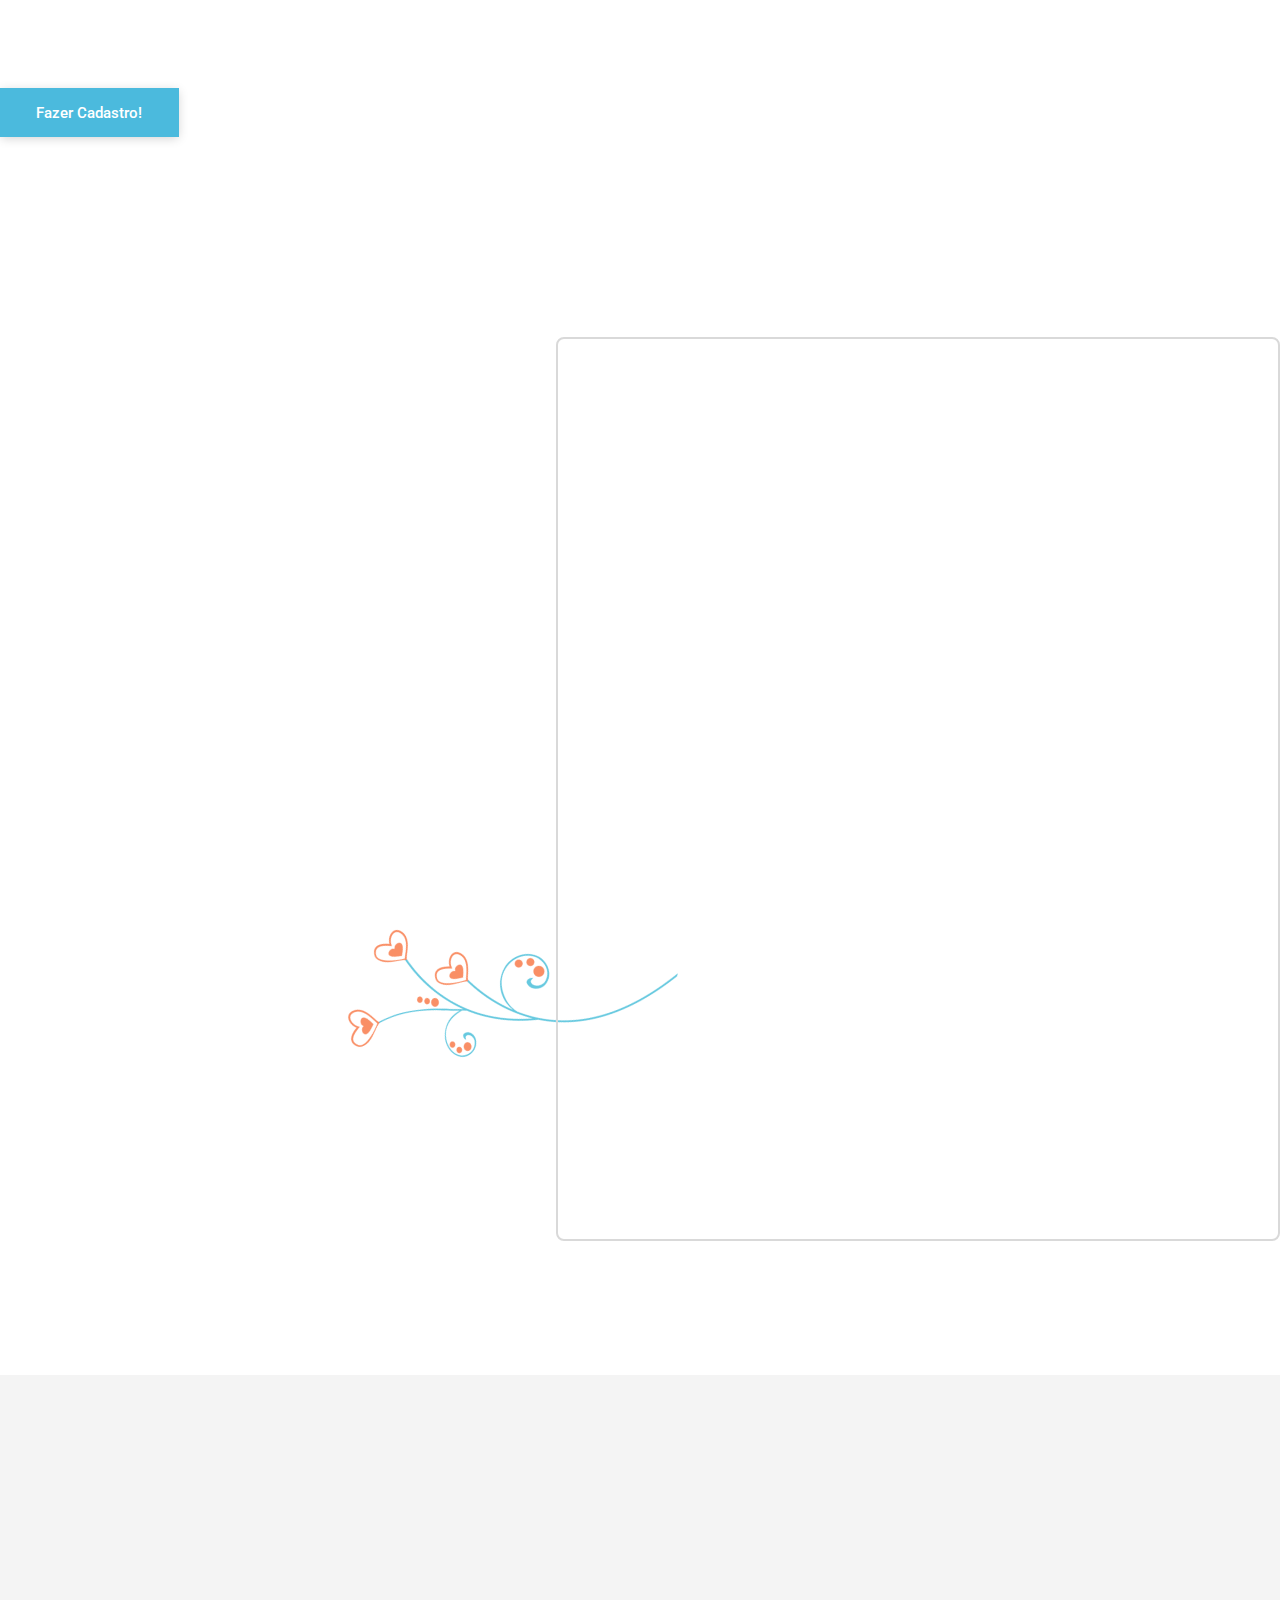
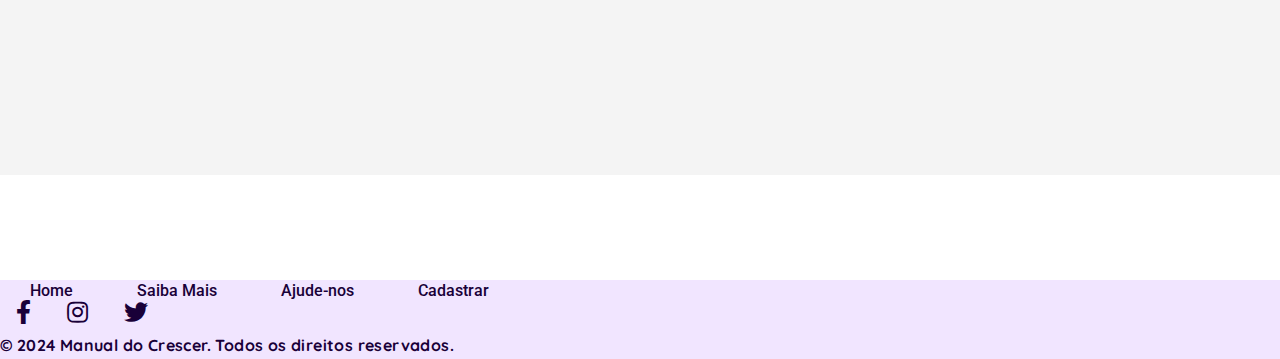
==== commit 0c6d8505: "Tela Cadastrar 13/03/2024 00:30" ====
--- a/index.html
+++ b/index.html
@@ -33,7 +33,7 @@
               <a class="nav-link" href="#sobre-scroll">Serviços</a>
             </li>
             <li class="nav-item">
-              <a class="nav-link" href="#alavanque-scroll">Sign In/Out</a>
+              <a class="nav-link" href="cadastro.html">Sign In/Out</a>
             </li>
             <a href="#">
               <li class="nav-item">
@@ -246,7 +246,7 @@
   <script src="https://cdn.jsdelivr.net/npm/@popperjs/core@2.9.2/dist/umd/popper.min.js" integrity="sha384-IQsoLXl5PILFhosVNubq5LC7Qb9DXgDA9i+tQ8Zj3iwWAwPtgFTxbJ8NT4GN1R8p" crossorigin="anonymous"></script>
   <script src="https://cdn.jsdelivr.net/npm/bootstrap@5.0.2/dist/js/bootstrap.min.js" integrity="sha384-cVKIPhGWiC2Al4u+LWgxfKTRIcfu0JTxR+EQDz/bgldoEyl4H0zUF0QKbrJ0EcQF" crossorigin="anonymous"></script>
   <!-- JS Próprio -->
-  <script src="./js/plugins/simple-anime.js"></script>;
+  <script src="./js/plugins/simple-anime.js"></script>
   <script src="./js/main.js"></script>
 </body>
 
--- a/css/styles.css
+++ b/css/styles.css
@@ -301,7 +301,7 @@
 
 /* Counter  */
 .counter-section {
-  background-color: var(--primary-color);
+  background-color: var--primary-color();
   padding: 2.5rem 0;
 }
 
